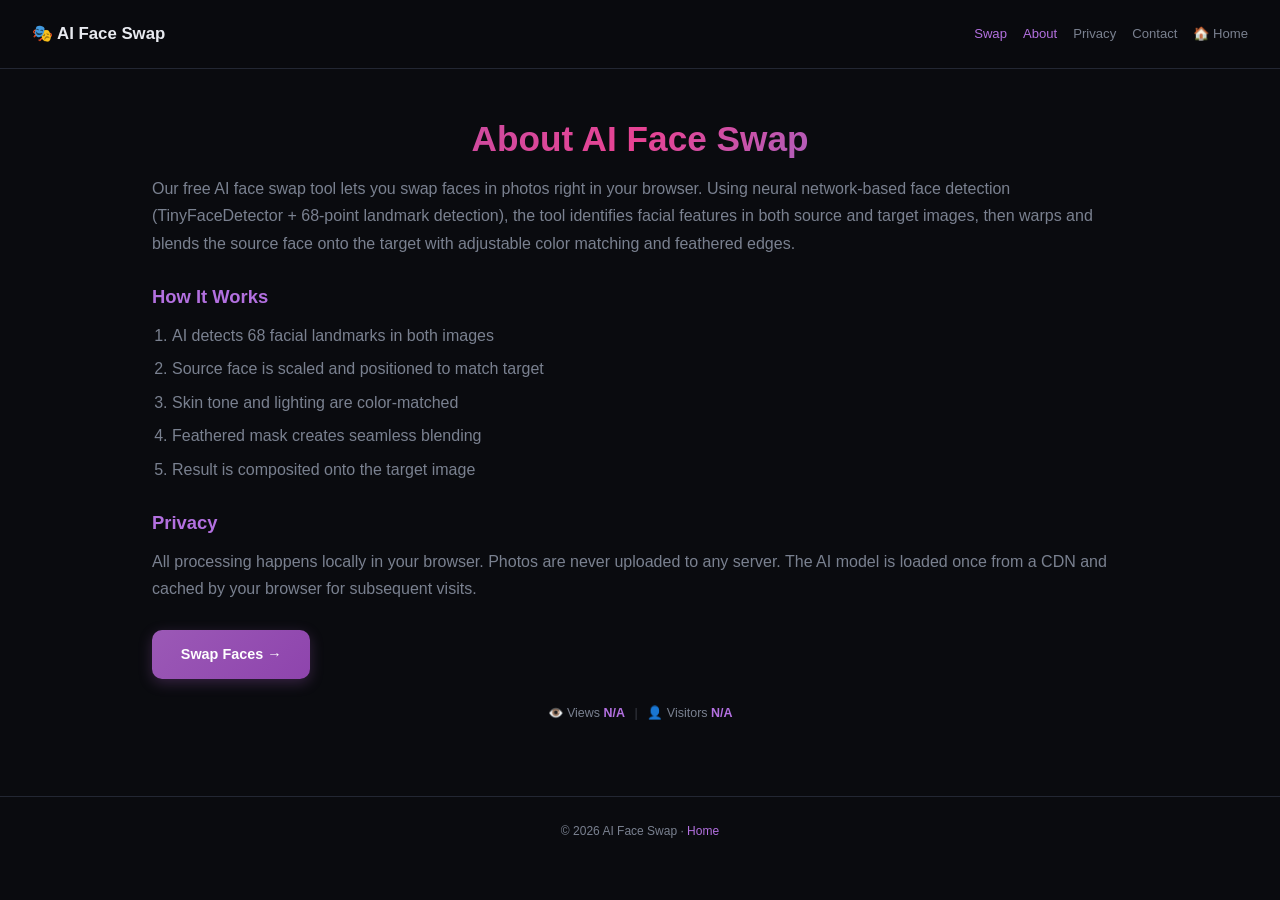
==== about.html @ 22785a44 "Deploy AdSense ad unit (slot 5549785669) to all pages" ====
<!DOCTYPE html>
<html lang="en">
<head>
<meta charset="UTF-8"><meta name="viewport" content="width=device-width, initial-scale=1.0"><meta name="theme-color" content="#0a0b0f">
<meta name="description" content="About AI Face Swap — free online tool to swap faces in photos using AI face detection. No upload, no signup, runs in your browser.">
<meta name="robots" content="index, follow"><link rel="canonical" href="https://jimmywithfiona.com/face-swap/about.html">
<link rel="icon" type="image/svg+xml" href="favicon.svg"><link rel="apple-touch-icon" href="apple-touch-icon.png">
<link rel="preconnect" href="https://pagead2.googlesyndication.com"><link rel="dns-prefetch" href="https://pagead2.googlesyndication.com"><link rel="preconnect" href="https://api.counterapi.dev"><link rel="dns-prefetch" href="https://api.counterapi.dev">
<script async src="https://pagead2.googlesyndication.com/pagead/js/adsbygoogle.js?client=ca-pub-1840337371416691" crossorigin="anonymous"></script>
<meta property="og:type" content="website"><meta property="og:site_name" content="AI Face Swap"><meta property="og:title" content="About AI Face Swap — Free Online Tool">
<meta property="og:description" content="About AI Face Swap — free online tool to swap faces in photos using AI face detection. No upload, no signup, runs in your browser.">
<meta property="og:url" content="https://jimmywithfiona.com/face-swap/about.html"><meta property="og:image" content="https://jimmywithfiona.com/face-swap/og.png"><meta property="og:locale" content="en_US">
<meta name="twitter:card" content="summary_large_image"><meta name="twitter:title" content="About AI Face Swap"><meta name="twitter:image" content="https://jimmywithfiona.com/face-swap/og.png">
<title>About AI Face Swap — Free Online Tool | Info</title><link rel="stylesheet" href="css/style.css">
<script type="application/ld+json">{"@context":"https://schema.org","@type":"AboutPage","name":"About AI Face Swap","url":"https://jimmywithfiona.com/face-swap/about.html","isPartOf":{"@type":"WebSite","name":"AI Face Swap","url":"https://jimmywithfiona.com/face-swap/"}}</script>
<script type="application/ld+json">{"@context":"https://schema.org","@type":"BreadcrumbList","itemListElement":[{"@type":"ListItem","position":1,"name":"Home","item":"https://jimmywithfiona.com/"},{"@type":"ListItem","position":2,"name":"AI Face Swap","item":"https://jimmywithfiona.com/face-swap/"},{"@type":"ListItem","position":3,"name":"About","item":"https://jimmywithfiona.com/face-swap/about.html"}]}</script>
</head>
<body>
<nav class="navbar"><a class="brand" href="/face-swap/">🎭 AI Face Swap</a><div class="nav-links"><a href="/face-swap/" class="active">Swap</a><a href="about.html" class="active">About</a><a href="privacy.html">Privacy</a><a href="contact.html">Contact</a><a href="/">🏠 Home</a></div></nav>
<main>
<!-- AdSense Ad Unit -->
<ins class="adsbygoogle"
     style="display:block"
     data-ad-client="ca-pub-1840337371416691"
     data-ad-slot="5549785669"
     data-ad-format="auto"
     data-full-width-responsive="true"></ins>
<script>
     (adsbygoogle = window.adsbygoogle || []).push({});
</script>


<h1>About AI Face Swap</h1>
<p style="color:var(--dim);">Our free AI face swap tool lets you swap faces in photos right in your browser. Using neural network-based face detection (TinyFaceDetector + 68-point landmark detection), the tool identifies facial features in both source and target images, then warps and blends the source face onto the target with adjustable color matching and feathered edges.</p>
<h2>How It Works</h2>
<ol style="color:var(--dim);margin-left:1.25rem;"><li>AI detects 68 facial landmarks in both images</li><li>Source face is scaled and positioned to match target</li><li>Skin tone and lighting are color-matched</li><li>Feathered mask creates seamless blending</li><li>Result is composited onto the target image</li></ol>
<h2>Privacy</h2>
<p style="color:var(--dim);">All processing happens locally in your browser. Photos are never uploaded to any server. The AI model is loaded once from a CDN and cached by your browser for subsequent visits.</p>
<a class="btn" href="/face-swap/" style="text-decoration:none;display:inline-block;margin-top:1rem;">Swap Faces →</a>
<div class="stats-footer">👁️ Views <strong id="pv">-</strong><span class="stat-divider">|</span>👤 Visitors <strong id="uv">-</strong></div>
</main>
<footer><p>© 2026 AI Face Swap · <a href="/">Home</a></p></footer>
<script src="js/counter.js" defer></script>
</body>
</html>
---- css/style.css ----
*{margin:0;padding:0;box-sizing:border-box}
:root{--bg:#0a0b0f;--bg2:#11131a;--card:#161922;--card2:#1a1e28;--border:#232733;--border2:#2d3340;--text:#e8eaf0;--dim:#7a8190;--accent:#9b59b6;--hover:#b370e0;--green:#2ecc71;--red:#ff3b3b;--gold:#fdcb6e;--blue:#4f8cff;--pink:#e84393;--r:16px}
body{font-family:-apple-system,BlinkMacSystemFont,"Segoe UI",Roboto,sans-serif;background:var(--bg);color:var(--text);min-height:100vh;line-height:1.7;overflow-x:hidden}
.navbar{display:flex;justify-content:space-between;align-items:center;padding:.75rem 2rem;border-bottom:1px solid var(--border);position:sticky;top:0;background:rgba(10,11,15,.92);backdrop-filter:blur(12px);z-index:50}
.navbar .brand{font-weight:800;color:var(--text);text-decoration:none;font-size:1.05rem;display:flex;align-items:center;gap:.4rem}
.navbar .nav-links{display:flex;gap:1rem}
.navbar .nav-links a{color:var(--dim);text-decoration:none;font-size:.82rem;transition:color .2s;min-height:44px;display:inline-flex;align-items:center}
.navbar .nav-links a:hover,.navbar .nav-links a.active{color:var(--hover)}
main{max-width:1040px;margin:0 auto;padding:2.5rem 2rem 3rem}
h1{font-size:2.2rem;margin-bottom:.4rem;text-align:center;background:linear-gradient(135deg,#9b59b6,#e84393,#4f8cff);-webkit-background-clip:text;-webkit-text-fill-color:transparent;background-clip:text}
.subtitle{color:var(--dim);font-size:1rem;margin-bottom:1.5rem;text-align:center}
h2{font-size:1.15rem;margin:1.5rem 0 .6rem;color:var(--hover)}
p{margin-bottom:.75rem}a{color:var(--hover)}
ul{margin:0 0 1rem 1.25rem}li{margin-bottom:.4rem}

/* Status banner */
.status-banner{background:var(--card);border:1px solid var(--border2);border-left:4px solid var(--blue);border-radius:12px;padding:1rem 1.25rem;margin-bottom:1.5rem;font-size:.85rem;color:var(--dim)}
.status-banner strong{color:var(--text)}
.status-banner .check{color:var(--green)}
.status-banner .cross{color:var(--red)}

/* Upload areas */
.upload-row{display:grid;grid-template-columns:1fr 1fr;gap:1rem;margin-bottom:1.5rem}
.upload-area{border:2px dashed var(--border2);border-radius:var(--r);padding:2rem 1rem;text-align:center;cursor:pointer;transition:border-color .2s,background .2s;background:var(--card);position:relative;min-height:200px;display:flex;flex-direction:column;align-items:center;justify-content:center}
.upload-area:hover,.upload-area.dragover{border-color:var(--accent);background:var(--card2)}
.upload-area .icon{font-size:2.5rem;margin-bottom:.5rem}
.upload-area .text{font-size:.95rem;color:var(--text);font-weight:600;margin-bottom:.2rem}
.upload-area .hint{font-size:.75rem;color:var(--dim)}
.upload-area img{max-width:100%;max-height:200px;border-radius:8px;margin-top:.5rem}
.upload-area .face-box{position:absolute;border:2px solid var(--green);border-radius:4px}
.upload-area .label-tag{position:absolute;top:.5rem;left:.5rem;font-size:.7rem;background:var(--accent);color:#fff;padding:.15rem .5rem;border-radius:4px;font-weight:600}

/* Controls */
.controls{background:var(--card);border:1px solid var(--border2);border-radius:var(--r);padding:1.5rem;margin-bottom:1.5rem;display:none}
.controls.show{display:block;animation:fade .2s}
.control-row{display:grid;grid-template-columns:1fr 1fr;gap:1rem;margin-bottom:1rem}
.control-group label{display:block;font-size:.78rem;color:var(--dim);margin-bottom:.4rem;text-transform:uppercase;letter-spacing:.05em;font-weight:600}
.control-group input[type="range"]{width:100%;-webkit-appearance:none;appearance:none;height:6px;background:var(--bg2);border-radius:3px;outline:none}
.control-group input[type="range"]::-webkit-slider-thumb{-webkit-appearance:none;width:20px;height:20px;background:var(--accent);border-radius:50%;cursor:pointer}
.control-group input[type="range"]::-moz-range-thumb{width:20px;height:20px;background:var(--accent);border-radius:50%;cursor:pointer;border:none}
.control-label{display:flex;justify-content:space-between;align-items:center}
.control-label .val{color:var(--accent);font-weight:700;font-variant-numeric:tabular-nums;font-family:"Courier New",monospace}

.btn-row{display:flex;gap:.6rem;flex-wrap:wrap;margin-top:1rem;justify-content:center}
.btn{background:linear-gradient(135deg,var(--accent),#8e44ad);color:#fff;border:none;border-radius:10px;padding:.75rem 1.8rem;font-size:.9rem;font-weight:600;cursor:pointer;transition:transform .1s,box-shadow .15s;font-family:inherit;min-height:44px;box-shadow:0 4px 14px rgba(155,89,182,.3)}
.btn:hover{box-shadow:0 6px 20px rgba(155,89,182,.45)}
.btn:active{transform:scale(.97)}
.btn:disabled{opacity:.4;cursor:not-allowed;box-shadow:none}
.btn-success{background:linear-gradient(135deg,var(--green),#27ae60);box-shadow:0 4px 14px rgba(46,204,113,.3)}
.btn-secondary{background:var(--bg2);border:1px solid var(--border2);box-shadow:none;color:var(--dim)}
.btn-secondary:hover{background:var(--card);color:var(--text);box-shadow:none}

/* Progress */
.progress-bar{height:4px;background:var(--bg2);border-radius:2px;overflow:hidden;margin:1rem 0;display:none}
.progress-bar.show{display:block}
.progress-fill{height:100%;background:linear-gradient(90deg,var(--accent),var(--pink));border-radius:2px;transition:width .3s;width:0}

/* Result */
.result-wrap{background:var(--card);border:1px solid var(--border2);border-radius:var(--r);padding:1.5rem;margin-bottom:1.5rem;text-align:center;display:none}
.result-wrap.show{display:block;animation:fade .3s}
.result-wrap .label{font-size:.78rem;color:var(--dim);text-transform:uppercase;letter-spacing:.05em;font-weight:600;margin-bottom:.75rem}
.result-wrap canvas{max-width:100%;border-radius:8px;background:var(--bg)}
.result-wrap img{max-width:100%;border-radius:8px}

/* Loading spinner */
.spinner{display:inline-block;width:20px;height:20px;border:2px solid var(--border2);border-top-color:var(--accent);border-radius:50%;animation:spin .8s linear infinite;margin-right:.5rem;vertical-align:middle}
@keyframes spin{to{transform:rotate(360deg)}}
@keyframes fade{0%{opacity:0}100%{opacity:1}}

.stats-footer{text-align:center;margin:1.5rem 0;font-size:.78rem;color:var(--dim)}
.stats-footer strong{color:var(--hover);font-variant-numeric:tabular-nums}
.stat-divider{margin:0 .6rem;opacity:.4}
footer{text-align:center;padding:1.5rem 2rem;color:var(--dim);font-size:.75rem;border-top:1px solid var(--border)}
footer a{color:var(--hover);text-decoration:none}
.seo-section{color:var(--dim);font-size:.88rem;margin-top:2.5rem;line-height:1.8}
.seo-section h2{color:var(--text)}

.warning-box{background:rgba(255,59,59,.08);border:1px solid rgba(255,59,59,.2);border-radius:12px;padding:1rem 1.25rem;margin-bottom:1.5rem;font-size:.82rem;color:var(--text)}
.warning-box strong{color:var(--red)}

@media(max-width:760px){
  main{padding:2rem 1rem 3rem}
  h1{font-size:1.6rem}
  .navbar{padding:.75rem 1rem}
  .navbar .nav-links{gap:.6rem}
  .upload-row{grid-template-columns:1fr}
  .control-row{grid-template-columns:1fr}
}
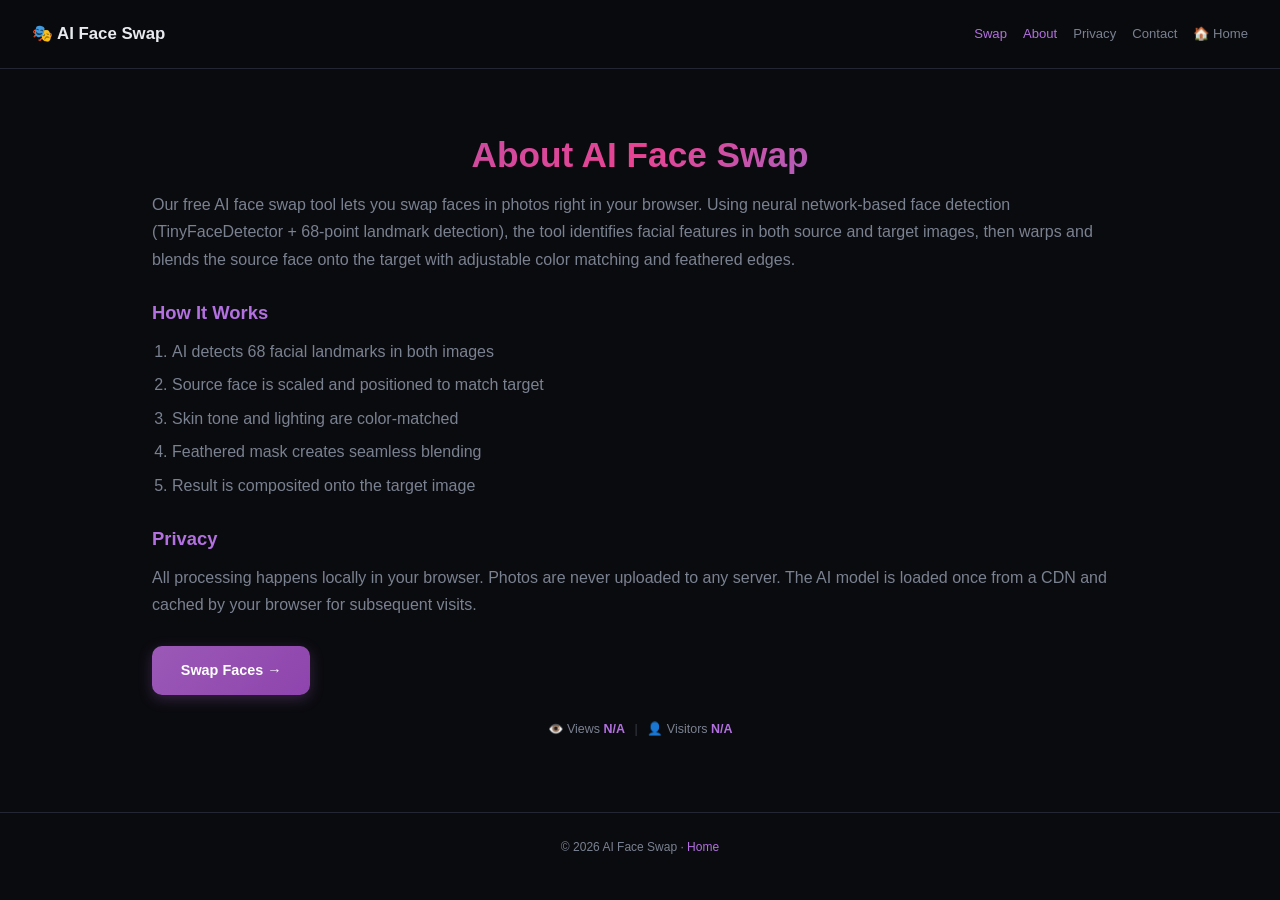
==== commit 0ff78066: "Fix ad space: wrap ad in collapsible container, hide when empty after 8s" ====
--- a/about.html
+++ b/about.html
@@ -19,6 +19,7 @@
 <nav class="navbar"><a class="brand" href="/face-swap/">🎭 AI Face Swap</a><div class="nav-links"><a href="/face-swap/" class="active">Swap</a><a href="about.html" class="active">About</a><a href="privacy.html">Privacy</a><a href="contact.html">Contact</a><a href="/">🏠 Home</a></div></nav>
 <main>
 <!-- AdSense Ad Unit -->
+<div class="ad-container" style="text-align:center;min-height:0;max-height:120px;overflow:hidden;transition:max-height .3s;margin:0 0 1rem;">
 <ins class="adsbygoogle"
      style="display:block"
      data-ad-client="ca-pub-1840337371416691"
@@ -27,7 +28,9 @@
      data-full-width-responsive="true"></ins>
 <script>
      (adsbygoogle = window.adsbygoogle || []).push({});
+     setTimeout(function(){var c=document.querySelector('.ad-container');if(!c)return;var ins=c.querySelector('ins.adsbygoogle');var ifr=ins&&ins.querySelector('iframe');if(!ifr){c.style.display='none';return;}ifr.addEventListener('load',function(){try{var b=ifr.contentWindow.document.body;if(!b||b.scrollHeight<15){c.style.maxHeight='0';c.style.margin='0';}}catch(e){}});setTimeout(function(){try{var b=ifr.contentWindow.document.body;if(!b||b.scrollHeight<15){c.style.maxHeight='0';c.style.margin='0';}}catch(e){var r=ifr.getBoundingClientRect();if(r.height<15){c.style.maxHeight='0';c.style.margin='0';}}},8000);},3000);
 </script>
+</div>
 
 
 <h1>About AI Face Swap</h1>
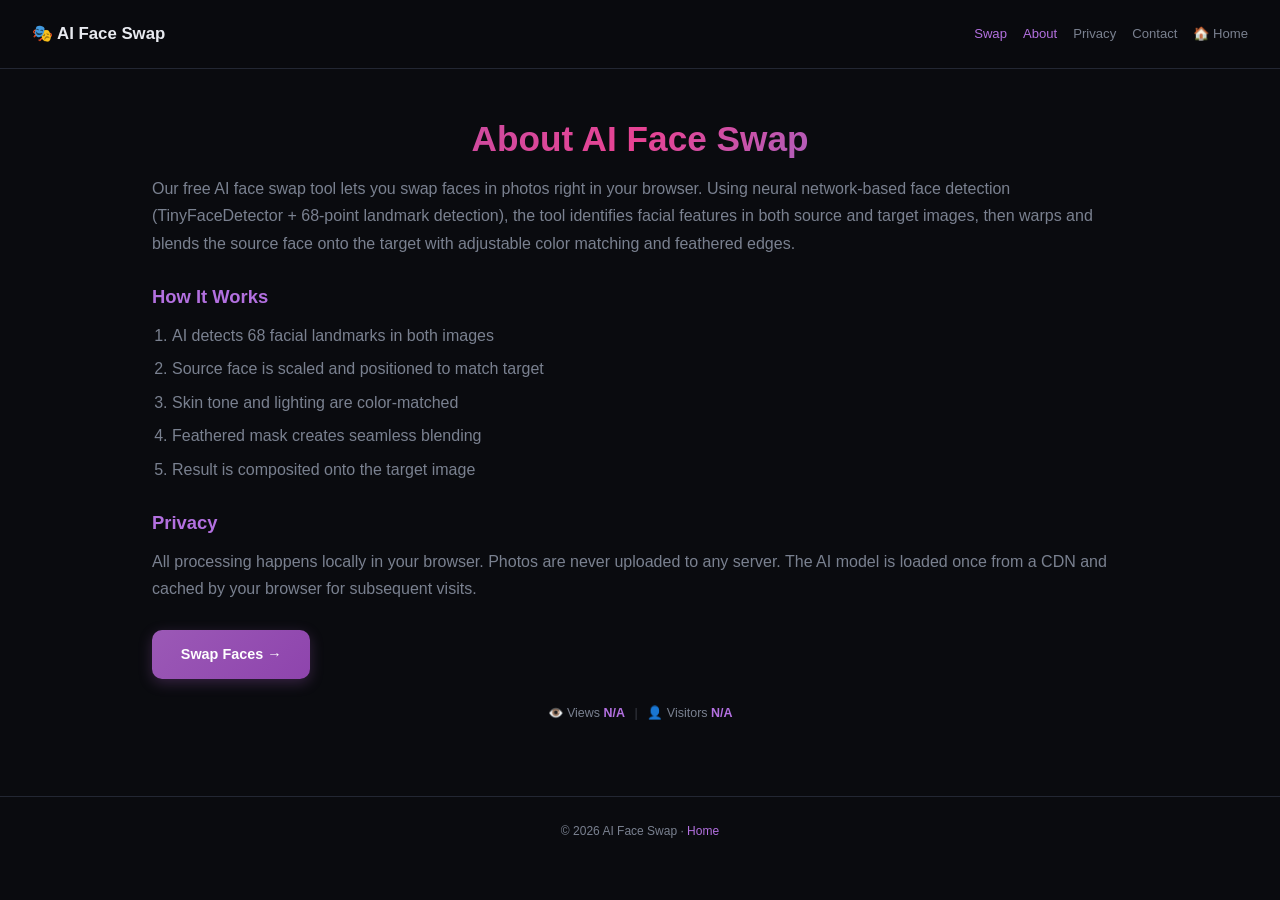
==== commit e2010fdf: "Simplify ad code to standard AdSense, remove collapse hacks" ====
--- a/about.html
+++ b/about.html
@@ -19,7 +19,6 @@
 <nav class="navbar"><a class="brand" href="/face-swap/">🎭 AI Face Swap</a><div class="nav-links"><a href="/face-swap/" class="active">Swap</a><a href="about.html" class="active">About</a><a href="privacy.html">Privacy</a><a href="contact.html">Contact</a><a href="/">🏠 Home</a></div></nav>
 <main>
 <!-- AdSense Ad Unit -->
-<div class="ad-container" style="text-align:center;min-height:0;max-height:120px;overflow:hidden;transition:max-height .3s;margin:0 0 1rem;">
 <ins class="adsbygoogle"
      style="display:block"
      data-ad-client="ca-pub-1840337371416691"
@@ -28,9 +27,7 @@
      data-full-width-responsive="true"></ins>
 <script>
      (adsbygoogle = window.adsbygoogle || []).push({});
-     setTimeout(function(){var c=document.querySelector('.ad-container');if(!c)return;var ins=c.querySelector('ins.adsbygoogle');var ifr=ins&&ins.querySelector('iframe');if(!ifr){c.style.display='none';return;}ifr.addEventListener('load',function(){try{var b=ifr.contentWindow.document.body;if(!b||b.scrollHeight<15){c.style.maxHeight='0';c.style.margin='0';}}catch(e){}});setTimeout(function(){try{var b=ifr.contentWindow.document.body;if(!b||b.scrollHeight<15){c.style.maxHeight='0';c.style.margin='0';}}catch(e){var r=ifr.getBoundingClientRect();if(r.height<15){c.style.maxHeight='0';c.style.margin='0';}}},8000);},3000);
 </script>
-</div>
 
 
 <h1>About AI Face Swap</h1>
